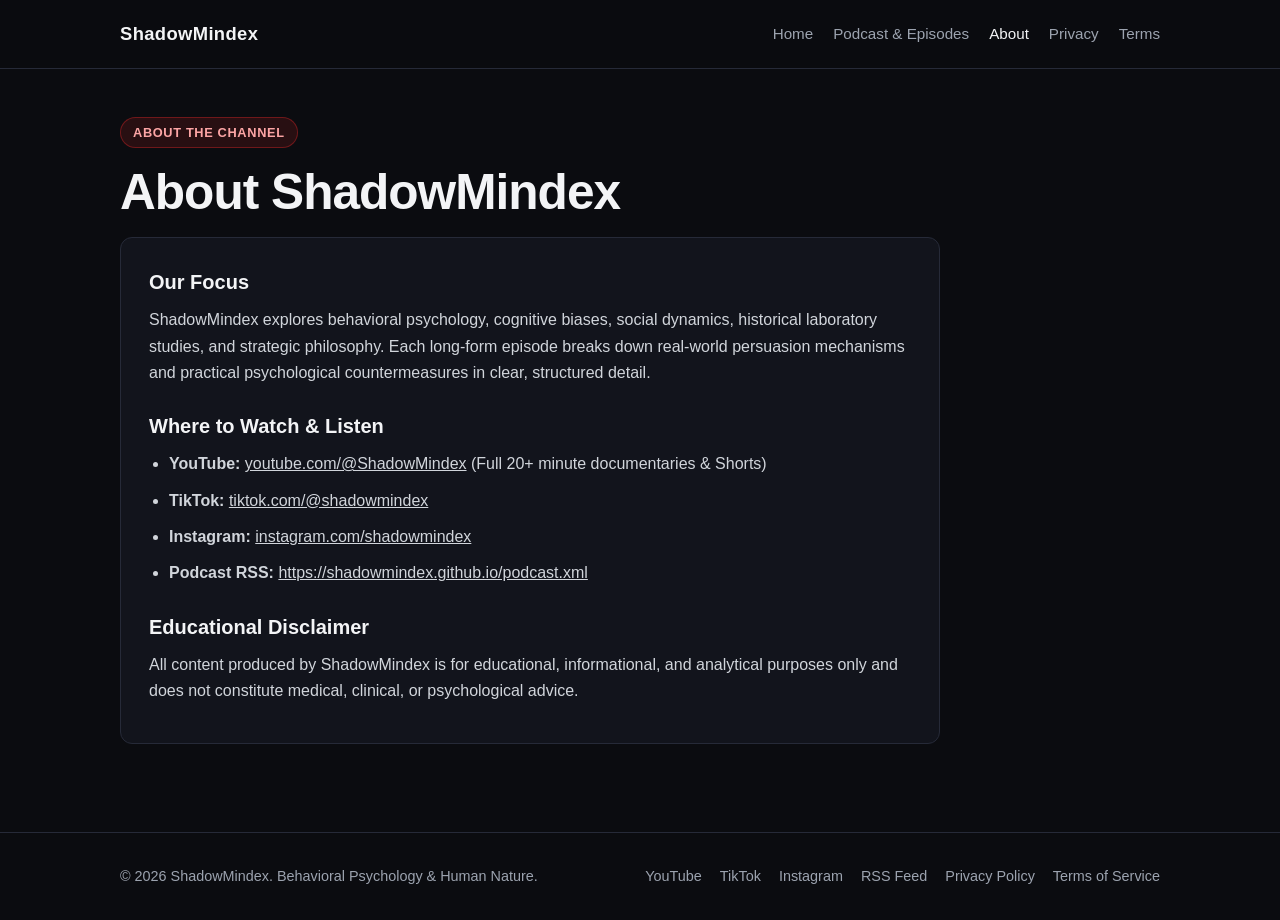
==== about.html @ e436255f "Deploy multi-page ShadowMindex website and podcast RSS feed" ====
<!DOCTYPE html>
<html lang="en">
<head>
  <meta charset="UTF-8">
  <meta name="viewport" content="width=device-width, initial-scale=1.0">
  <title>About — ShadowMindex</title>
  <link rel="stylesheet" href="style.css">
</head>
<body>
<header>
  <div class="container nav">
    <a href="index.html" class="brand">
      <img src="profile_pic.png" alt="ShadowMindex" onerror="this.style.display='none'">
      <span>ShadowMindex</span>
    </a>
    <nav class="nav-links">
      <a href="index.html">Home</a>
      <a href="episodes.html">Podcast &amp; Episodes</a>
      <a href="about.html" class="active">About</a>
      <a href="privacy.html">Privacy</a>
      <a href="terms.html">Terms</a>
    </nav>
  </div>
</header>

<main class="container">
  <section>
    <span class="badge">About the Channel</span>
    <h1>About ShadowMindex</h1>
    <div class="legal-box">
      <h2>Our Focus</h2>
      <p>
        ShadowMindex explores behavioral psychology, cognitive biases, social dynamics, historical laboratory studies, and strategic philosophy. Each long-form episode breaks down real-world persuasion mechanisms and practical psychological countermeasures in clear, structured detail.
      </p>
      <h2>Where to Watch &amp; Listen</h2>
      <ul>
        <li><strong>YouTube:</strong> <a href="https://www.youtube.com/@ShadowMindex" target="_blank" rel="noopener" style="text-decoration:underline;">youtube.com/@ShadowMindex</a> (Full 20+ minute documentaries &amp; Shorts)</li>
        <li><strong>TikTok:</strong> <a href="https://www.tiktok.com/@shadowmindex" target="_blank" rel="noopener" style="text-decoration:underline;">tiktok.com/@shadowmindex</a></li>
        <li><strong>Instagram:</strong> <a href="https://www.instagram.com/shadowmindex" target="_blank" rel="noopener" style="text-decoration:underline;">instagram.com/shadowmindex</a></li>
        <li><strong>Podcast RSS:</strong> <a href="podcast.xml" style="text-decoration:underline;">https://shadowmindex.github.io/podcast.xml</a></li>
      </ul>
      <h2>Educational Disclaimer</h2>
      <p>
        All content produced by ShadowMindex is for educational, informational, and analytical purposes only and does not constitute medical, clinical, or psychological advice.
      </p>
    </div>
  </section>
</main>

<footer>
  <div class="container footer-row">
    <div>&copy; 2026 ShadowMindex. Behavioral Psychology &amp; Human Nature.</div>
    <div class="footer-links">
      <a href="https://www.youtube.com/@ShadowMindex" target="_blank" rel="noopener">YouTube</a>
      <a href="https://www.tiktok.com/@shadowmindex" target="_blank" rel="noopener">TikTok</a>
      <a href="https://www.instagram.com/shadowmindex" target="_blank" rel="noopener">Instagram</a>
      <a href="podcast.xml">RSS Feed</a>
      <a href="privacy.html">Privacy Policy</a>
      <a href="terms.html">Terms of Service</a>
    </div>
  </div>
</footer>
</body>
</html>
---- style.css ----
/* ShadowMindex Dark Editorial Theme */
:root {
  --bg: #0b0c10;
  --surface: #12141c;
  --surface-2: #191c26;
  --border: #262a38;
  --text: #f3f4f6;
  --muted: #9ca3af;
  --accent: #dc2626;
  --accent-hover: #ef4444;
  --gold: #d97706;
  --radius: 12px;
  --max-w: 1080px;
}

* { box-sizing: border-box; margin: 0; padding: 0; }

body {
  background: var(--bg);
  color: var(--text);
  font-family: -apple-system, BlinkMacSystemFont, "Segoe UI", Roboto, Inter, sans-serif;
  line-height: 1.65;
  -webkit-font-smoothing: antialiased;
}

a { color: inherit; text-decoration: none; }

.container {
  max-width: var(--max-w);
  margin: 0 auto;
  padding: 0 20px;
}

header {
  border-bottom: 1px solid var(--border);
  background: rgba(11, 12, 16, 0.92);
  position: sticky;
  top: 0;
  z-index: 50;
  backdrop-filter: blur(10px);
}

.nav {
  display: flex;
  align-items: center;
  justify-content: space-between;
  min-height: 68px;
  gap: 16px;
  flex-wrap: wrap;
}

.brand {
  display: flex;
  align-items: center;
  gap: 12px;
  font-weight: 700;
  font-size: 1.15rem;
  letter-spacing: 0.02em;
}

.brand img {
  width: 36px;
  height: 36px;
  border-radius: 50%;
  border: 1px solid var(--border);
  object-fit: cover;
}

.nav-links {
  display: flex;
  gap: 20px;
  flex-wrap: wrap;
  font-size: 0.95rem;
  color: var(--muted);
}

.nav-links a:hover, .nav-links a.active {
  color: var(--text);
}

.hero {
  padding: 64px 0 48px;
  border-bottom: 1px solid var(--border);
}

.badge {
  display: inline-block;
  padding: 4px 12px;
  border-radius: 999px;
  background: rgba(220, 38, 38, 0.14);
  border: 1px solid rgba(220, 38, 38, 0.4);
  color: #fca5a5;
  font-size: 0.8rem;
  font-weight: 600;
  letter-spacing: 0.05em;
  text-transform: uppercase;
  margin-bottom: 16px;
}

h1 {
  font-size: clamp(2rem, 4vw, 3.1rem);
  line-height: 1.15;
  margin-bottom: 16px;
  letter-spacing: -0.02em;
}

.lead {
  color: var(--muted);
  font-size: 1.1rem;
  max-width: 720px;
  margin-bottom: 28px;
}

.btn-row {
  display: flex;
  flex-wrap: wrap;
  gap: 12px;
}

.btn {
  display: inline-flex;
  align-items: center;
  gap: 8px;
  padding: 11px 18px;
  border-radius: 8px;
  font-weight: 600;
  font-size: 0.93rem;
  border: 1px solid var(--border);
  background: var(--surface);
  transition: 0.15s ease;
}

.btn:hover {
  background: var(--surface-2);
  border-color: #3b4254;
}

.btn-primary {
  background: var(--accent);
  border-color: var(--accent);
  color: #fff;
}

.btn-primary:hover {
  background: var(--accent-hover);
  border-color: var(--accent-hover);
}

section {
  padding: 48px 0;
}

h2 {
  font-size: 1.55rem;
  margin-bottom: 8px;
}

.section-sub {
  color: var(--muted);
  margin-bottom: 24px;
}

.grid {
  display: grid;
  grid-template-columns: repeat(auto-fit, minmax(280px, 1fr));
  gap: 20px;
}

.card {
  background: var(--surface);
  border: 1px solid var(--border);
  border-radius: var(--radius);
  padding: 22px;
  display: flex;
  flex-direction: column;
  gap: 12px;
}

.card h3 {
  font-size: 1.12rem;
  line-height: 1.35;
}

.meta {
  font-size: 0.83rem;
  color: var(--muted);
}

.card p {
  color: #d1d5db;
  font-size: 0.94rem;
}

audio {
  width: 100%;
  height: 38px;
  margin-top: 4px;
}

.legal-box {
  background: var(--surface);
  border: 1px solid var(--border);
  border-radius: var(--radius);
  padding: 28px;
  max-width: 820px;
}

.legal-box h2 {
  font-size: 1.25rem;
  margin-top: 24px;
  margin-bottom: 8px;
}

.legal-box h2:first-child { margin-top: 0; }

.legal-box p, .legal-box li {
  color: #d1d5db;
  margin-bottom: 10px;
}

.legal-box ul {
  padding-left: 20px;
  margin-bottom: 12px;
}

.rss-bar {
  display: flex;
  align-items: center;
  justify-content: space-between;
  gap: 12px;
  flex-wrap: wrap;
  background: var(--surface);
  border: 1px solid var(--border);
  border-radius: var(--radius);
  padding: 16px 20px;
  margin-top: 24px;
}

.rss-bar code {
  color: #fca5a5;
  font-size: 0.92rem;
  word-break: break-all;
}

footer {
  border-top: 1px solid var(--border);
  padding: 32px 0;
  margin-top: 40px;
  color: var(--muted);
  font-size: 0.9rem;
}

.footer-row {
  display: flex;
  justify-content: space-between;
  flex-wrap: wrap;
  gap: 16px;
}

.footer-links {
  display: flex;
  gap: 18px;
  flex-wrap: wrap;
}

.footer-links a:hover { color: var(--text); }
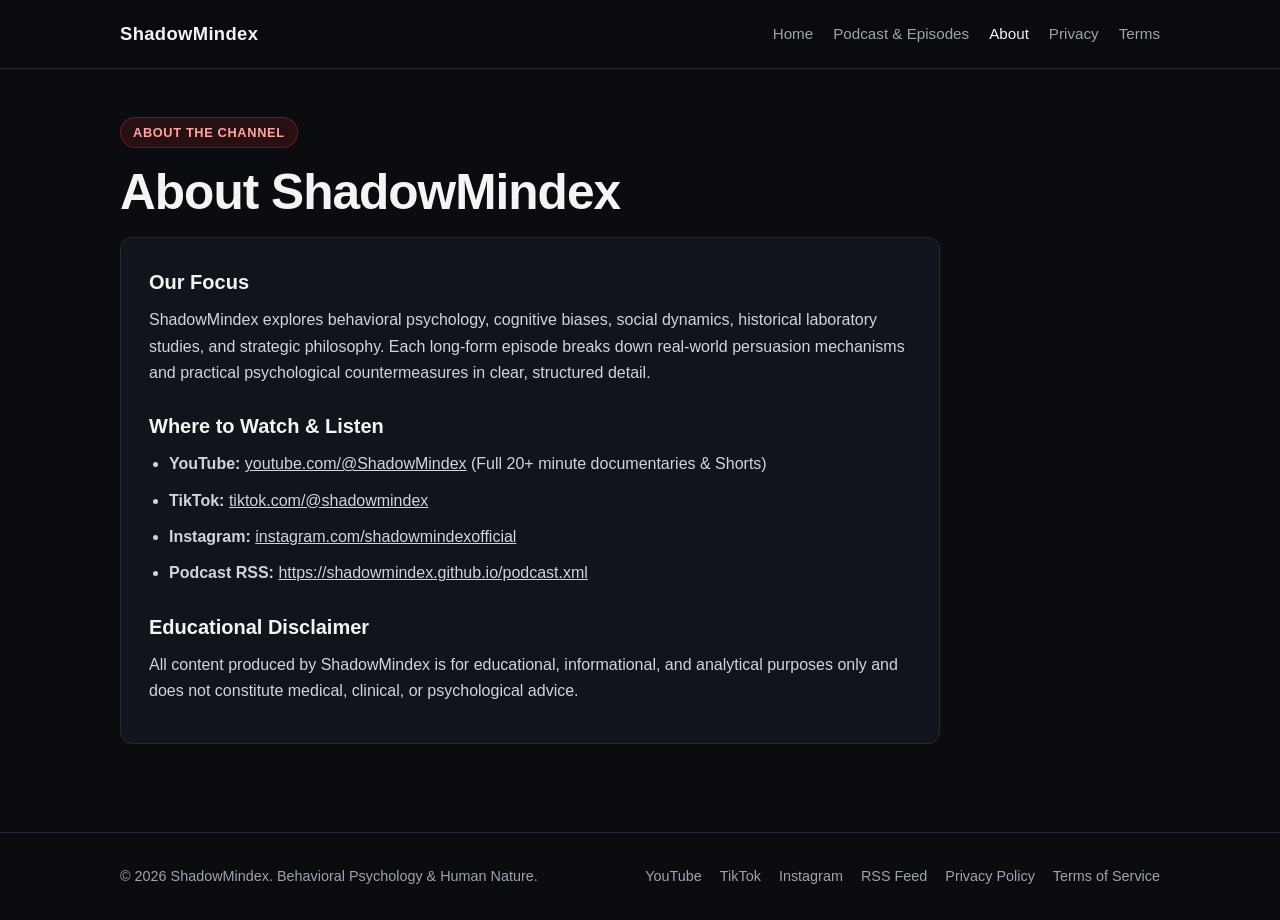
==== commit ee1fbd0f: "Update Instagram handle to shadowmindexofficial across all site pages" ====
--- a/about.html
+++ b/about.html
@@ -36,7 +36,7 @@
       <ul>
         <li><strong>YouTube:</strong> <a href="https://www.youtube.com/@ShadowMindex" target="_blank" rel="noopener" style="text-decoration:underline;">youtube.com/@ShadowMindex</a> (Full 20+ minute documentaries &amp; Shorts)</li>
         <li><strong>TikTok:</strong> <a href="https://www.tiktok.com/@shadowmindex" target="_blank" rel="noopener" style="text-decoration:underline;">tiktok.com/@shadowmindex</a></li>
-        <li><strong>Instagram:</strong> <a href="https://www.instagram.com/shadowmindex" target="_blank" rel="noopener" style="text-decoration:underline;">instagram.com/shadowmindex</a></li>
+        <li><strong>Instagram:</strong> <a href="https://www.instagram.com/shadowmindexofficial" target="_blank" rel="noopener" style="text-decoration:underline;">instagram.com/shadowmindexofficial</a></li>
         <li><strong>Podcast RSS:</strong> <a href="podcast.xml" style="text-decoration:underline;">https://shadowmindex.github.io/podcast.xml</a></li>
       </ul>
       <h2>Educational Disclaimer</h2>
@@ -53,7 +53,7 @@
     <div class="footer-links">
       <a href="https://www.youtube.com/@ShadowMindex" target="_blank" rel="noopener">YouTube</a>
       <a href="https://www.tiktok.com/@shadowmindex" target="_blank" rel="noopener">TikTok</a>
-      <a href="https://www.instagram.com/shadowmindex" target="_blank" rel="noopener">Instagram</a>
+      <a href="https://www.instagram.com/shadowmindexofficial" target="_blank" rel="noopener">Instagram</a>
       <a href="podcast.xml">RSS Feed</a>
       <a href="privacy.html">Privacy Policy</a>
       <a href="terms.html">Terms of Service</a>
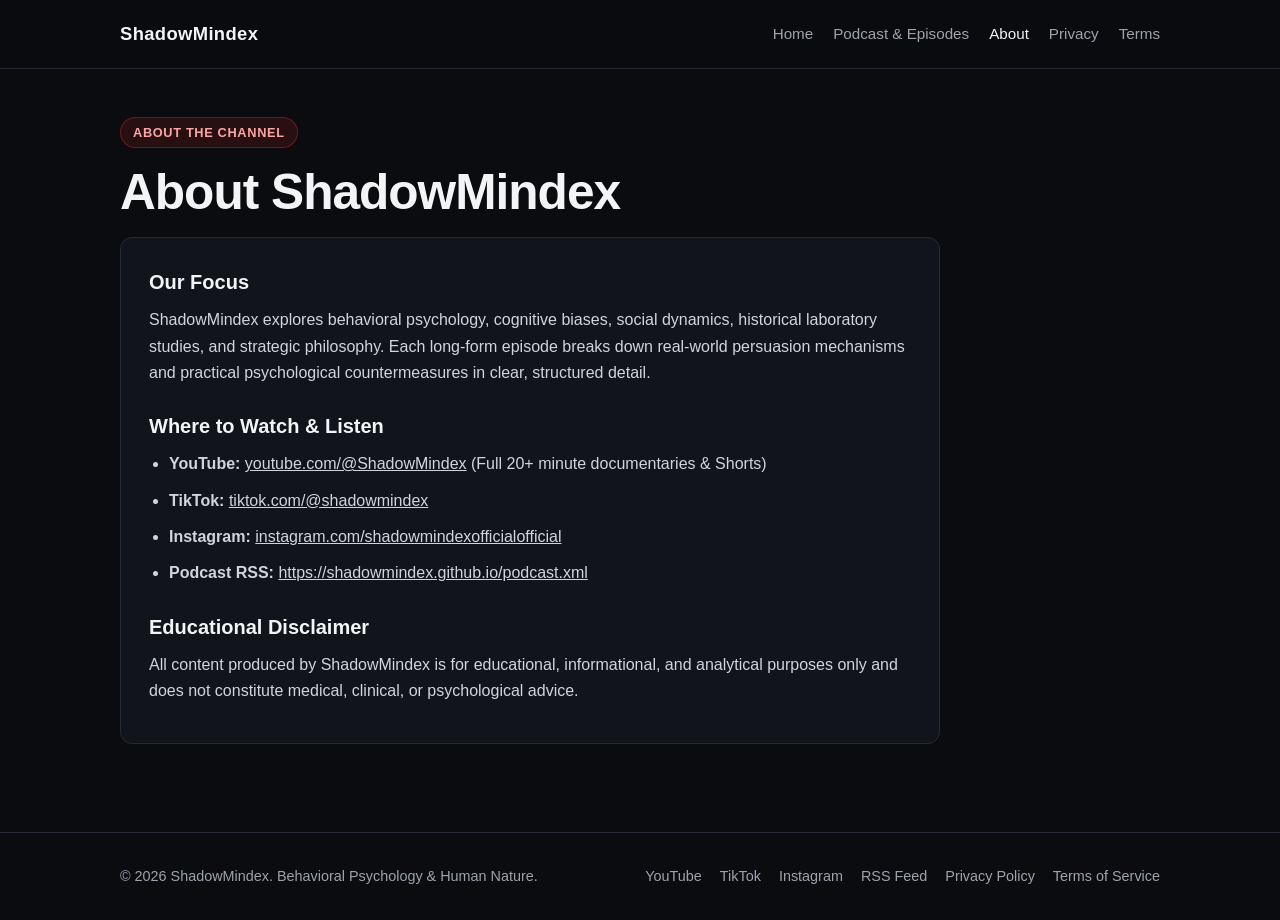
==== commit db8dbedc: "Update Instagram handle to shadowmindexofficial across all site pages" ====
--- a/about.html
+++ b/about.html
@@ -36,7 +36,7 @@
       <ul>
         <li><strong>YouTube:</strong> <a href="https://www.youtube.com/@ShadowMindex" target="_blank" rel="noopener" style="text-decoration:underline;">youtube.com/@ShadowMindex</a> (Full 20+ minute documentaries &amp; Shorts)</li>
         <li><strong>TikTok:</strong> <a href="https://www.tiktok.com/@shadowmindex" target="_blank" rel="noopener" style="text-decoration:underline;">tiktok.com/@shadowmindex</a></li>
-        <li><strong>Instagram:</strong> <a href="https://www.instagram.com/shadowmindexofficial" target="_blank" rel="noopener" style="text-decoration:underline;">instagram.com/shadowmindexofficial</a></li>
+        <li><strong>Instagram:</strong> <a href="https://www.instagram.com/shadowmindexofficialofficial" target="_blank" rel="noopener" style="text-decoration:underline;">instagram.com/shadowmindexofficialofficial</a></li>
         <li><strong>Podcast RSS:</strong> <a href="podcast.xml" style="text-decoration:underline;">https://shadowmindex.github.io/podcast.xml</a></li>
       </ul>
       <h2>Educational Disclaimer</h2>
@@ -53,7 +53,7 @@
     <div class="footer-links">
       <a href="https://www.youtube.com/@ShadowMindex" target="_blank" rel="noopener">YouTube</a>
       <a href="https://www.tiktok.com/@shadowmindex" target="_blank" rel="noopener">TikTok</a>
-      <a href="https://www.instagram.com/shadowmindexofficial" target="_blank" rel="noopener">Instagram</a>
+      <a href="https://www.instagram.com/shadowmindexofficialofficial" target="_blank" rel="noopener">Instagram</a>
       <a href="podcast.xml">RSS Feed</a>
       <a href="privacy.html">Privacy Policy</a>
       <a href="terms.html">Terms of Service</a>
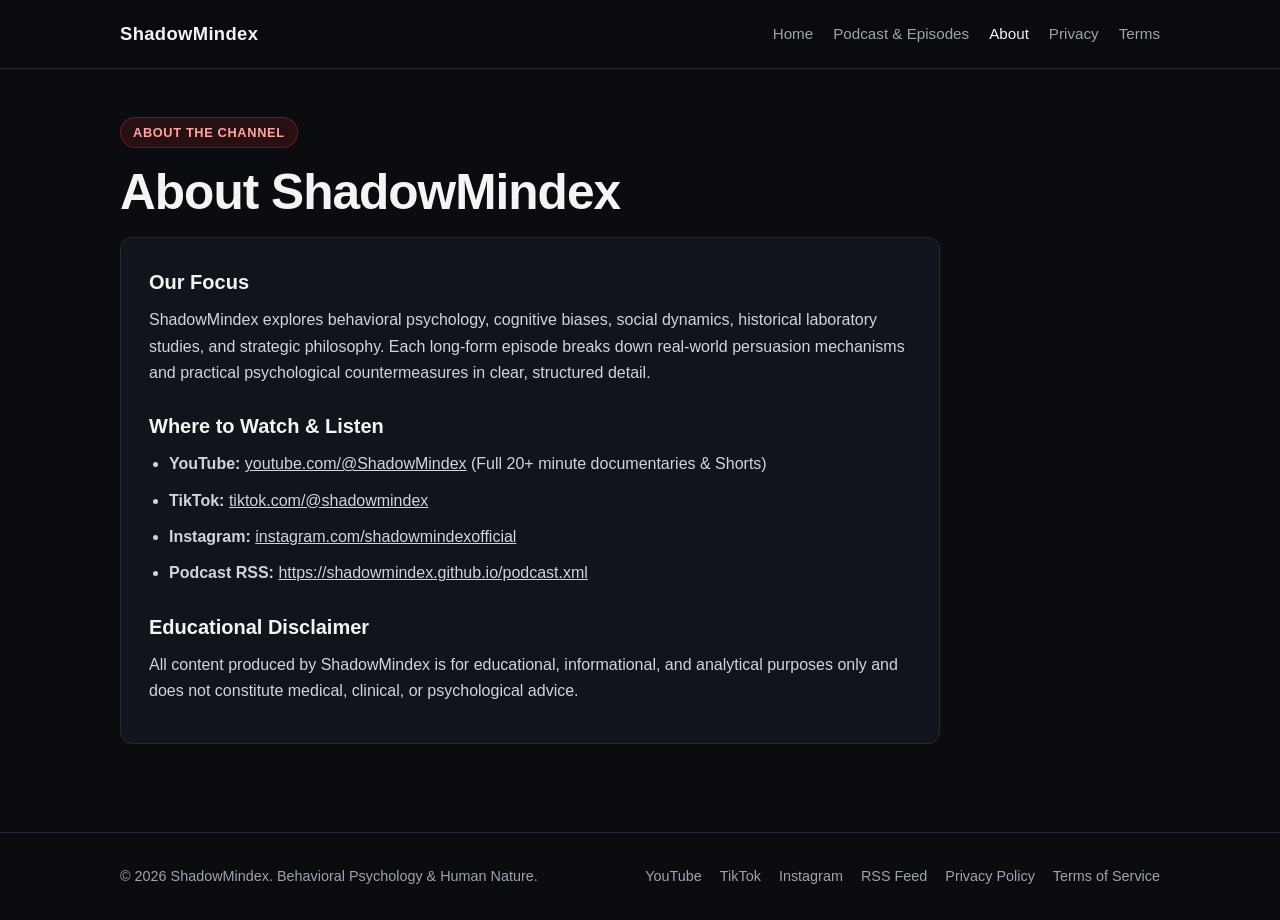
==== commit 85e67c5d: "Fix double official in Instagram handle" ====
--- a/about.html
+++ b/about.html
@@ -36,7 +36,7 @@
       <ul>
         <li><strong>YouTube:</strong> <a href="https://www.youtube.com/@ShadowMindex" target="_blank" rel="noopener" style="text-decoration:underline;">youtube.com/@ShadowMindex</a> (Full 20+ minute documentaries &amp; Shorts)</li>
         <li><strong>TikTok:</strong> <a href="https://www.tiktok.com/@shadowmindex" target="_blank" rel="noopener" style="text-decoration:underline;">tiktok.com/@shadowmindex</a></li>
-        <li><strong>Instagram:</strong> <a href="https://www.instagram.com/shadowmindexofficialofficial" target="_blank" rel="noopener" style="text-decoration:underline;">instagram.com/shadowmindexofficialofficial</a></li>
+        <li><strong>Instagram:</strong> <a href="https://www.instagram.com/shadowmindexofficial" target="_blank" rel="noopener" style="text-decoration:underline;">instagram.com/shadowmindexofficial</a></li>
         <li><strong>Podcast RSS:</strong> <a href="podcast.xml" style="text-decoration:underline;">https://shadowmindex.github.io/podcast.xml</a></li>
       </ul>
       <h2>Educational Disclaimer</h2>
@@ -53,7 +53,7 @@
     <div class="footer-links">
       <a href="https://www.youtube.com/@ShadowMindex" target="_blank" rel="noopener">YouTube</a>
       <a href="https://www.tiktok.com/@shadowmindex" target="_blank" rel="noopener">TikTok</a>
-      <a href="https://www.instagram.com/shadowmindexofficialofficial" target="_blank" rel="noopener">Instagram</a>
+      <a href="https://www.instagram.com/shadowmindexofficial" target="_blank" rel="noopener">Instagram</a>
       <a href="podcast.xml">RSS Feed</a>
       <a href="privacy.html">Privacy Policy</a>
       <a href="terms.html">Terms of Service</a>
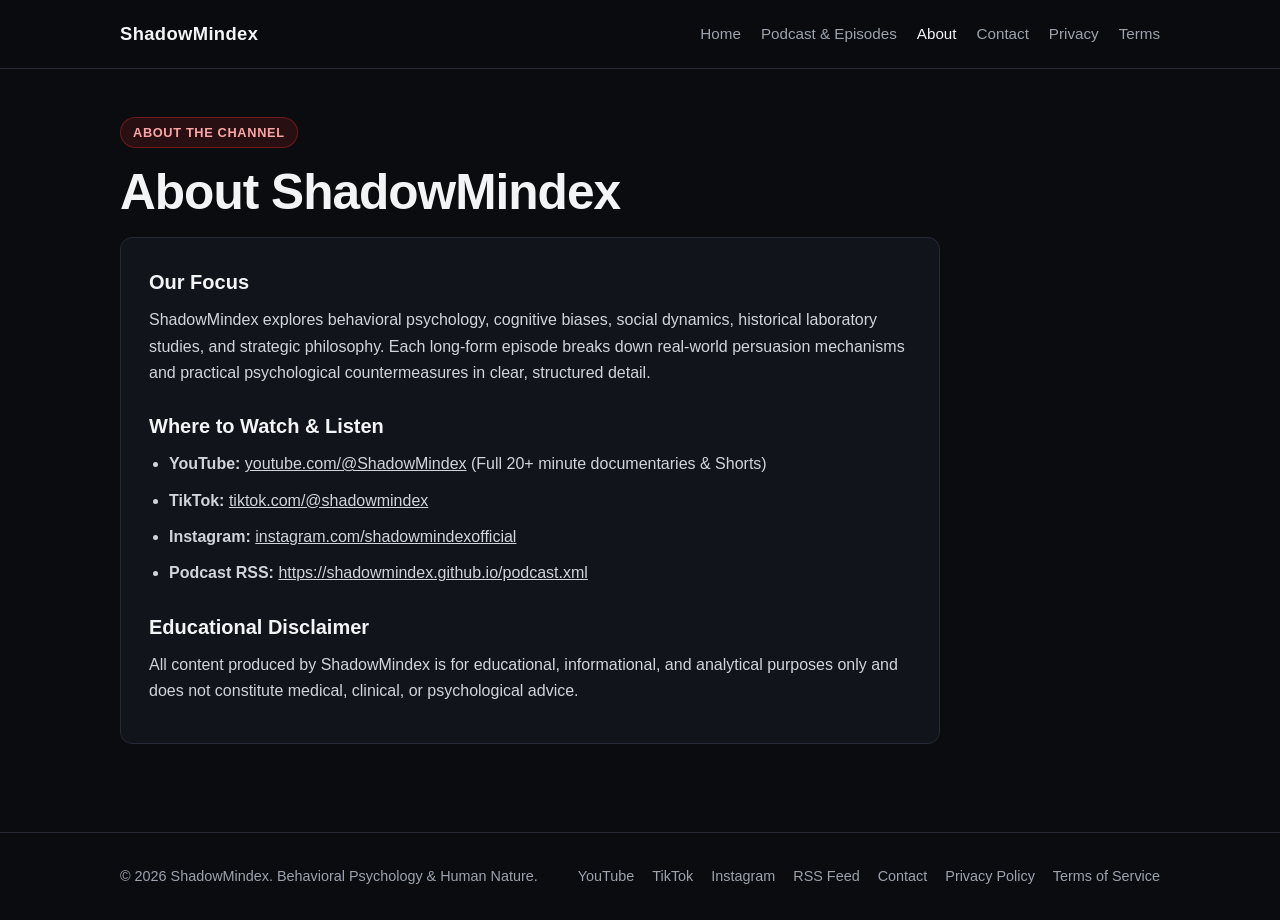
==== commit cd2aab1d: "Add Contact Us page forwarding to bibforuall+ShadowMindex@gmail.com" ====
--- a/about.html
+++ b/about.html
@@ -17,6 +17,7 @@
       <a href="index.html">Home</a>
       <a href="episodes.html">Podcast &amp; Episodes</a>
       <a href="about.html" class="active">About</a>
+      <a href="contact.html">Contact</a>
       <a href="privacy.html">Privacy</a>
       <a href="terms.html">Terms</a>
     </nav>
@@ -55,6 +56,7 @@
       <a href="https://www.tiktok.com/@shadowmindex" target="_blank" rel="noopener">TikTok</a>
       <a href="https://www.instagram.com/shadowmindexofficial" target="_blank" rel="noopener">Instagram</a>
       <a href="podcast.xml">RSS Feed</a>
+      <a href="contact.html">Contact</a>
       <a href="privacy.html">Privacy Policy</a>
       <a href="terms.html">Terms of Service</a>
     </div>
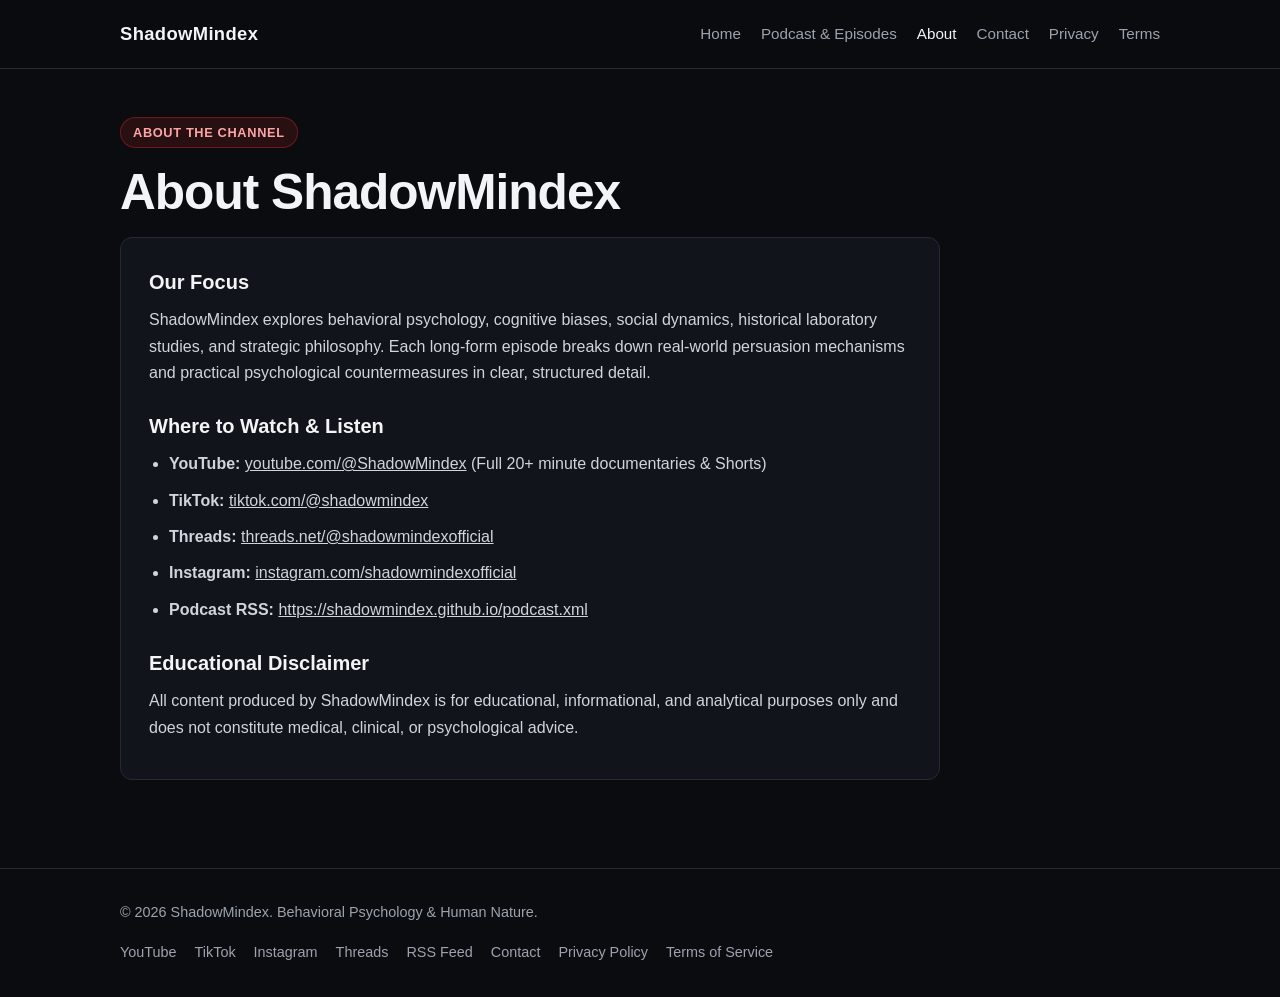
==== commit 8b6b0dcb: "Add Threads links across site pages" ====
--- a/about.html
+++ b/about.html
@@ -37,6 +37,7 @@
       <ul>
         <li><strong>YouTube:</strong> <a href="https://www.youtube.com/@ShadowMindex" target="_blank" rel="noopener" style="text-decoration:underline;">youtube.com/@ShadowMindex</a> (Full 20+ minute documentaries &amp; Shorts)</li>
         <li><strong>TikTok:</strong> <a href="https://www.tiktok.com/@shadowmindex" target="_blank" rel="noopener" style="text-decoration:underline;">tiktok.com/@shadowmindex</a></li>
+        <li><strong>Threads:</strong> <a href="https://www.threads.net/@shadowmindexofficial" target="_blank" rel="noopener" style="text-decoration:underline;">threads.net/@shadowmindexofficial</a></li>
         <li><strong>Instagram:</strong> <a href="https://www.instagram.com/shadowmindexofficial" target="_blank" rel="noopener" style="text-decoration:underline;">instagram.com/shadowmindexofficial</a></li>
         <li><strong>Podcast RSS:</strong> <a href="podcast.xml" style="text-decoration:underline;">https://shadowmindex.github.io/podcast.xml</a></li>
       </ul>
@@ -55,6 +56,7 @@
       <a href="https://www.youtube.com/@ShadowMindex" target="_blank" rel="noopener">YouTube</a>
       <a href="https://www.tiktok.com/@shadowmindex" target="_blank" rel="noopener">TikTok</a>
       <a href="https://www.instagram.com/shadowmindexofficial" target="_blank" rel="noopener">Instagram</a>
+      <a href="https://www.threads.net/@shadowmindexofficial" target="_blank" rel="noopener">Threads</a>
       <a href="podcast.xml">RSS Feed</a>
       <a href="contact.html">Contact</a>
       <a href="privacy.html">Privacy Policy</a>
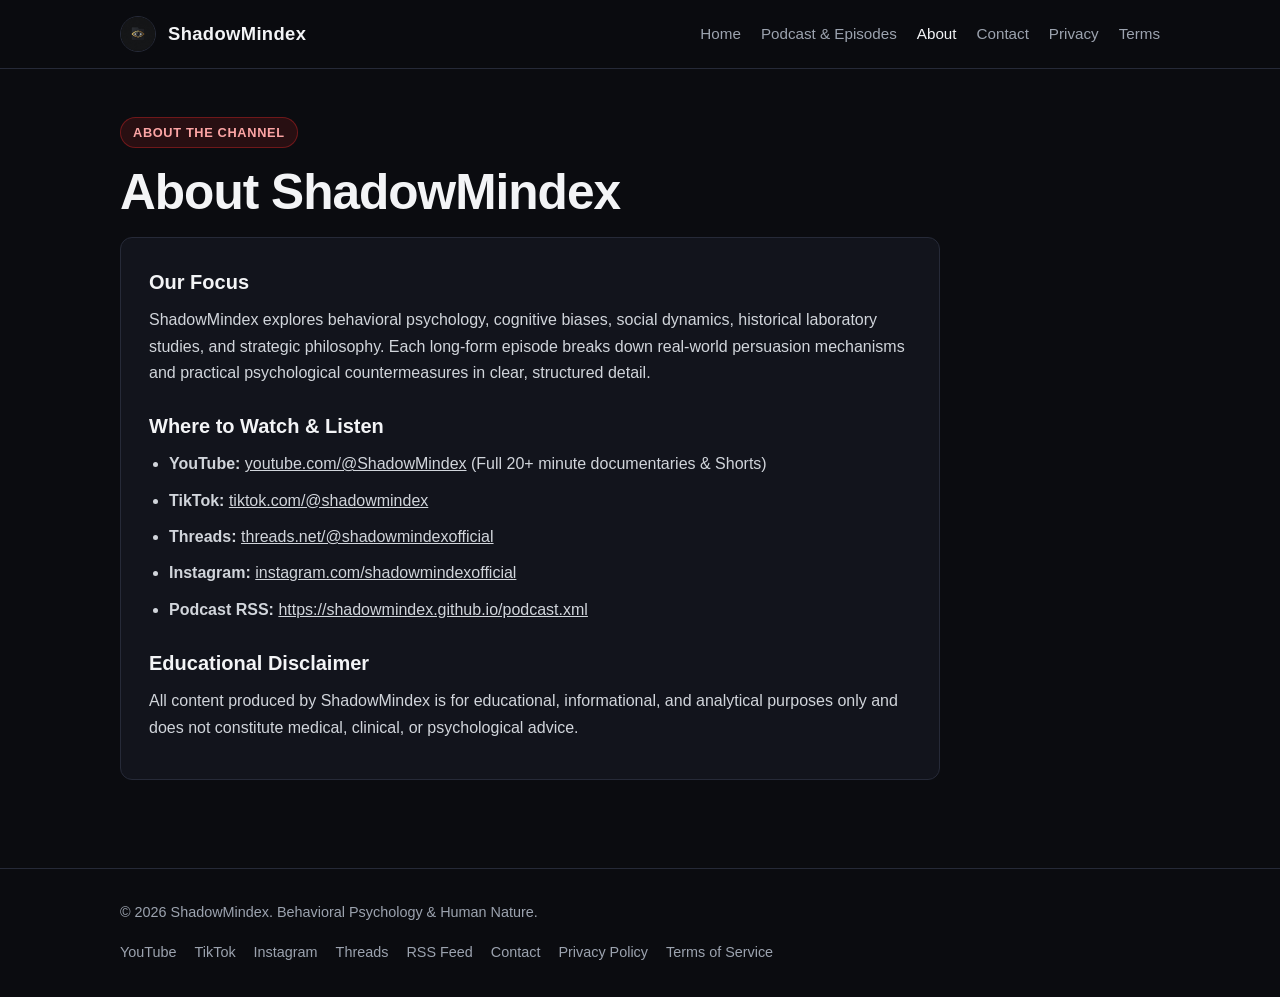
==== commit a85bcee2: "Add ShadowMindex eye logo to header and browser favicon" ====
--- a/about.html
+++ b/about.html
@@ -4,6 +4,8 @@
   <meta charset="UTF-8">
   <meta name="viewport" content="width=device-width, initial-scale=1.0">
   <title>About — ShadowMindex</title>
+  <link rel="icon" type="image/png" href="favicon.png">
+  <link rel="apple-touch-icon" href="profile_pic.png">
   <link rel="stylesheet" href="style.css">
 </head>
 <body>
